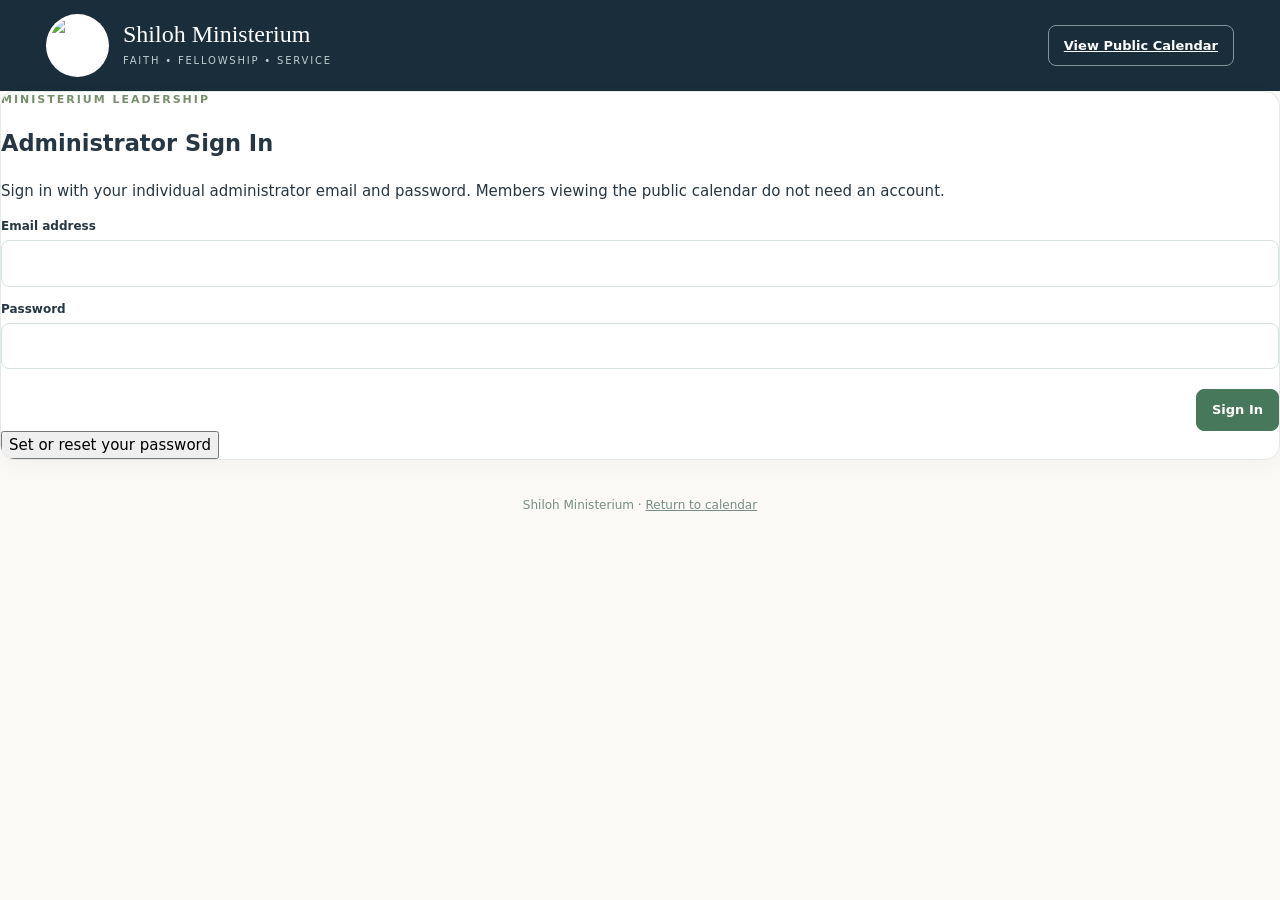
==== admin.html @ 5330f153 "Add dedicated secure administrator email and password sign-in page" ====
<!doctype html>
<html lang="en"><head><meta charset="UTF-8"><meta name="viewport" content="width=device-width,initial-scale=1"><meta name="theme-color" content="#192d3b"><meta name="robots" content="noindex,nofollow"><title>Administrator Sign In | Shiloh Ministerium</title><link rel="stylesheet" href="/styles.css"></head>
<body><header class="header"><div class="header-inner"><a class="brand" href="/" aria-label="Return to public calendar"><img src="https://static.wixstatic.com/media/788785_b987d57b74be4ffa8350287366db015c~mv2.png" alt="Shiloh Baptist Church emblem" class="logo"><span><strong>Shiloh Ministerium</strong><small>FAITH • FELLOWSHIP • SERVICE</small></span></a><a class="btn outline-dark" href="/">View Public Calendar</a></div></header>
<main class="login-shell"><section class="panel login-panel" aria-labelledby="loginTitle"><p class="eyebrow green">Ministerium Leadership</p><h1 id="loginTitle">Administrator Sign In</h1><p>Sign in with your individual administrator email and password. Members viewing the public calendar do not need an account.</p>
<div id="loginNotice" class="status" role="status" aria-live="polite" hidden></div>
<form id="passwordLogin" autocomplete="on"><label class="field" for="adminEmail">Email address</label><input class="fieldinput" id="adminEmail" name="username" autocomplete="username" type="email" inputmode="email" required><label class="field" for="adminPassword">Password</label><input class="fieldinput" id="adminPassword" name="password" autocomplete="current-password" type="password" required minlength="6"><div class="actions login-actions"><button type="submit" class="btn primary" id="signInBtn">Sign In</button></div></form>
<button id="forgotPassword" class="text-link" type="button">Set or reset your password</button>
<form id="resetForm" hidden><label class="field" for="resetEmail">Administrator email address</label><input class="fieldinput" id="resetEmail" name="email" autocomplete="email" type="email" required><p class="hint">We'll email you a secure password setup link. Only approved administrators will be able to access calendar management.</p><div class="actions"><button id="cancelReset" class="btn" type="button">Cancel</button><button id="sendReset" class="btn primary" type="submit">Email Password Link</button></div></form>
<form id="newPasswordForm" hidden><label class="field" for="newPassword">New password</label><input class="fieldinput" id="newPassword" name="new-password" autocomplete="new-password" type="password" minlength="12" required><label class="field" for="confirmPassword">Confirm new password</label><input class="fieldinput" id="confirmPassword" name="confirm-password" autocomplete="new-password" type="password" minlength="12" required><div class="actions"><button class="btn primary" type="submit" id="savePassword">Save Password</button></div></form>
</section></main><footer>Shiloh Ministerium · <a href="/">Return to calendar</a></footer>
<script defer src="https://cdn.jsdelivr.net/npm/@supabase/supabase-js@2/dist/umd/supabase.min.js"></script><script defer src="/config.js"></script><script defer src="/admin.js"></script></body></html>
---- styles.css ----
:root{--navy:#192d3b;--deep:#233f4a;--green:#47785c;--cream:#faf9f5;--gold:#c1a067;--ink:#263743;--muted:#667b81;--line:#e3e9e5;--mint:#e7f1e9}*{box-sizing:border-box}body{margin:0;background:var(--cream);color:var(--ink);font:15px/1.5 system-ui,-apple-system,BlinkMacSystemFont,"Segoe UI",sans-serif}button,input,select,textarea{font:inherit}button{cursor:pointer}button:disabled{opacity:.5;cursor:not-allowed}button:focus-visible,input:focus-visible,select:focus-visible,textarea:focus-visible{outline:3px solid var(--gold);outline-offset:2px}a{color:inherit}.header{background:var(--navy);color:#fff}.header-inner{max-width:1240px;margin:auto;padding:14px 26px;display:flex;align-items:center;justify-content:space-between;gap:16px}.brand{display:flex;align-items:center;gap:14px;text-decoration:none}.logo{height:63px;width:63px;object-fit:contain;background:#fff;border-radius:50%;padding:3px}.brand strong{display:block;font:24px Georgia,serif}.brand small{color:#bed0ce;font-size:10px;letter-spacing:1.8px}.header-actions{display:flex;align-items:center;gap:12px}.user-badge{font-size:12px;color:#dbe6e3;max-width:210px;overflow:hidden;text-overflow:ellipsis;white-space:nowrap}.btn{border-radius:8px;padding:10px 15px;background:#fff;border:1px solid var(--line);color:var(--ink);font-size:13px;font-weight:680}.btn:hover{filter:brightness(.97)}.btn.primary{background:var(--green);color:#fff;border-color:var(--green)}.btn.secondary{background:#eff5f0;border-color:#d4e4d8;color:#315b43}.btn.outline-dark{background:transparent;border-color:#82979c;color:#fff}.hero{background:linear-gradient(115deg,#1d3544,#2a4b49);color:#fff}.hero-inner{max-width:1240px;margin:auto;padding:38px 26px;display:flex;align-items:center;justify-content:space-between}.eyebrow{letter-spacing:2px;text-transform:uppercase;font-size:11px;color:#ddc695;font-weight:740;margin:0}.eyebrow.green{color:#778e6d}.hero h1{font:clamp(32px,4vw,44px) Georgia,serif;margin:8px 0 5px}.hero-copy{margin:0;color:#d3dfe0}.hero-seal{font:80px Georgia,serif;color:#a7b49c}.shell{max-width:1240px;margin:27px auto 0;padding:0 26px}.status{padding:13px 16px;border-radius:9px;border:1px solid #e5d9b7;background:#fff8e7;color:#695324;margin-bottom:18px}.status.error{border-color:#e6bab9;color:#8d3535;background:#fff2f2}.status.success{border-color:#bdd9c4;color:#295b3d;background:#edf7ef}.adminbar{background:#e7f0e8;border:1px solid #c3d9c7;border-radius:10px;padding:13px 16px;margin-bottom:18px;display:flex;justify-content:space-between;align-items:center;gap:12px;flex-wrap:wrap}.adminbar[hidden],.status[hidden],.overlay[hidden],*[hidden]{display:none!important}.adminbar strong{color:#325d43}.admin-actions{display:flex;gap:8px;flex-wrap:wrap}.layout{display:grid;grid-template-columns:minmax(0,1fr) 300px;gap:22px}.panel{border:1px solid var(--line);border-radius:15px;background:#fff;box-shadow:0 6px 22px #172c3908;overflow:hidden}.toolbar{padding:21px 22px;display:flex;align-items:center;justify-content:space-between;gap:10px;flex-wrap:wrap}.toolbar h2{margin:0;font:27px Georgia,serif}.toolbar-actions{display:flex;gap:7px}.icon-btn{font-size:23px;padding:2px 14px}.filters{display:flex;flex-wrap:wrap;gap:8px;padding:0 22px 17px}.chip{background:white;color:#53676a;border:1px solid var(--line);padding:6px 12px;border-radius:22px;font-size:12px;cursor:pointer}.chip.active{background:var(--mint);border-color:#94b59d;color:#2c6343}.weekdays,.days{display:grid;grid-template-columns:repeat(7,minmax(0,1fr))}.weekdays{background:#f2f5f2;border-block:1px solid var(--line)}.weekdays span{text-align:center;color:#697d7d;font-weight:700;font-size:11px;letter-spacing:.8px;padding:12px 0}.day{min-height:120px;padding:9px 6px;border-bottom:1px solid var(--line);border-right:1px solid var(--line);min-width:0}.day:nth-child(7n){border-right:0}.day.out{background:#fafbfa;color:#b1bebe}.day-number{font-size:12px;font-weight:700;display:inline-block;padding:3px 5px}.day.today .day-number{background:var(--green);color:#fff;border-radius:50%;min-width:26px;text-align:center}.event{display:block;width:100%;text-align:left;white-space:nowrap;overflow:hidden;text-overflow:ellipsis;border:0;border-left:3px solid #5b8b6a;background:#e8f2ea;color:#346148;border-radius:4px;padding:4px 5px;margin-top:5px;font-size:11px}.event.worship{background:#f7eedf;border-color:#c69d5d;color:#85632f}.event.outreach{background:#e6edf9;border-color:#758fba;color:#435f86}.event.training{background:#f0e9f6;border-color:#9b7eba;color:#70558a}.aside{padding:23px}.aside h2{margin:5px 0;font:25px Georgia,serif}.aside-desc{margin:0 0 14px;color:var(--muted);font-size:13px}.upcoming{display:flex;gap:11px;padding:15px 0;border-bottom:1px solid var(--line)}.date-box{background:#eff4ed;border-radius:8px;color:var(--green);min-width:52px;height:60px;text-align:center;padding:6px}.date-box small{font-size:10px;display:block}.date-box strong{font-size:23px;line-height:1.2;display:block}.upcoming h3{margin:0;font-size:13px}.upcoming p{font-size:12px;color:var(--muted);margin:3px 0}.upcoming button{margin-top:3px;font-size:11px;background:transparent;border:0;padding:2px 0;text-decoration:underline;color:var(--green)}.aside-note{font-size:12px;color:var(--muted);margin-top:23px}.empty{font-size:13px;color:var(--muted)}footer{text-align:center;padding:36px 14px;color:#788d88;font-size:12px}.overlay{position:fixed;inset:0;z-index:20;background:#10212db3;display:grid;place-items:center;padding:16px}.modal{width:min(100%,510px);max-height:92vh;overflow:auto;background:#fff;border-radius:16px;padding:26px;box-shadow:0 25px 80px #0003}.modal-heading{display:flex;justify-content:space-between;align-items:start;gap:8px}.modal h2{font:27px Georgia,serif;margin:0 0 10px}.close-modal{background:none;border:0;font-size:28px;color:#617276}.modal p{font-size:13px;color:#586b70}.field{display:block;font-size:12px;font-weight:700;margin:13px 0 5px}.fieldinput{width:100%;padding:11px;border:1px solid #d7e2db;border-radius:8px;background:white}.actions{display:flex;justify-content:flex-end;gap:8px;flex-wrap:wrap;margin-top:20px}.hint{border-radius:8px;background:#f3f5f1;padding:12px;color:#53675b}.form-error{color:#9f3535;font-size:12px;margin-top:10px;min-height:18px}.admin-entry{display:flex;align-items:center;justify-content:space-between;gap:12px;border-bottom:1px solid var(--line);padding:10px 0;word-break:break-word}.admin-entry small{display:block;color:var(--muted)}@media(max-width:880px){.layout{grid-template-columns:1fr}.day{min-height:100px}}@media(max-width:570px){.header-inner{padding:12px}.logo{width:46px;height:46px}.brand strong{font-size:18px}.brand small{font-size:8px;letter-spacing:1px}.user-badge{display:none}.hero-inner{padding:29px 15px}.hero-seal{display:none}.shell{padding:0 9px}.toolbar{padding:16px 11px}.toolbar h2{font-size:23px}.filters{padding:0 10px 14px}.day{min-height:75px;padding:4px 2px}.event{font-size:9px;padding:3px 2px}.weekdays span{font-size:10px}.modal{padding:20px}.aside{padding:20px}}
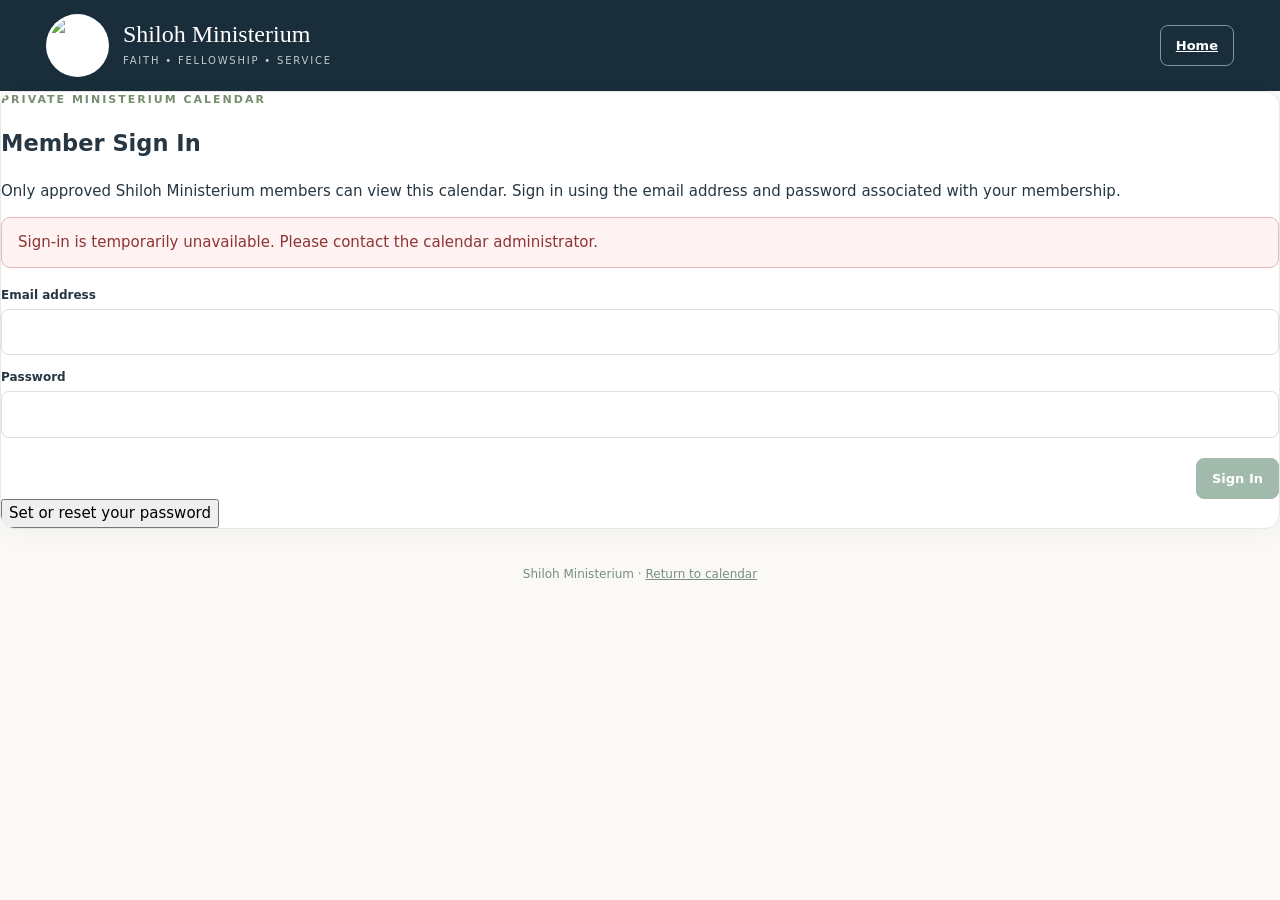
==== commit 65937ae8: "Make dedicated login page members-only rather than administrators-only" ====
--- a/admin.html
+++ b/admin.html
@@ -1,11 +1,11 @@
 <!doctype html>
-<html lang="en"><head><meta charset="UTF-8"><meta name="viewport" content="width=device-width,initial-scale=1"><meta name="theme-color" content="#192d3b"><meta name="robots" content="noindex,nofollow"><title>Administrator Sign In | Shiloh Ministerium</title><link rel="stylesheet" href="/styles.css"></head>
-<body><header class="header"><div class="header-inner"><a class="brand" href="/" aria-label="Return to public calendar"><img src="https://static.wixstatic.com/media/788785_b987d57b74be4ffa8350287366db015c~mv2.png" alt="Shiloh Baptist Church emblem" class="logo"><span><strong>Shiloh Ministerium</strong><small>FAITH • FELLOWSHIP • SERVICE</small></span></a><a class="btn outline-dark" href="/">View Public Calendar</a></div></header>
-<main class="login-shell"><section class="panel login-panel" aria-labelledby="loginTitle"><p class="eyebrow green">Ministerium Leadership</p><h1 id="loginTitle">Administrator Sign In</h1><p>Sign in with your individual administrator email and password. Members viewing the public calendar do not need an account.</p>
+<html lang="en"><head><meta charset="UTF-8"><meta name="viewport" content="width=device-width,initial-scale=1"><meta name="theme-color" content="#192d3b"><meta name="robots" content="noindex,nofollow"><title>Member Sign In | Shiloh Ministerium</title><link rel="stylesheet" href="/styles.css"></head>
+<body><header class="header"><div class="header-inner"><a class="brand" href="/" aria-label="Return to public calendar"><img src="https://static.wixstatic.com/media/788785_b987d57b74be4ffa8350287366db015c~mv2.png" alt="Shiloh Baptist Church emblem" class="logo"><span><strong>Shiloh Ministerium</strong><small>FAITH • FELLOWSHIP • SERVICE</small></span></a><a class="btn outline-dark" href="/">Home</a></div></header>
+<main class="login-shell"><section class="panel login-panel" aria-labelledby="loginTitle"><p class="eyebrow green">Private Ministerium Calendar</p><h1 id="loginTitle">Member Sign In</h1><p>Only approved Shiloh Ministerium members can view this calendar. Sign in using the email address and password associated with your membership.</p>
 <div id="loginNotice" class="status" role="status" aria-live="polite" hidden></div>
 <form id="passwordLogin" autocomplete="on"><label class="field" for="adminEmail">Email address</label><input class="fieldinput" id="adminEmail" name="username" autocomplete="username" type="email" inputmode="email" required><label class="field" for="adminPassword">Password</label><input class="fieldinput" id="adminPassword" name="password" autocomplete="current-password" type="password" required minlength="6"><div class="actions login-actions"><button type="submit" class="btn primary" id="signInBtn">Sign In</button></div></form>
 <button id="forgotPassword" class="text-link" type="button">Set or reset your password</button>
-<form id="resetForm" hidden><label class="field" for="resetEmail">Administrator email address</label><input class="fieldinput" id="resetEmail" name="email" autocomplete="email" type="email" required><p class="hint">We'll email you a secure password setup link. Only approved administrators will be able to access calendar management.</p><div class="actions"><button id="cancelReset" class="btn" type="button">Cancel</button><button id="sendReset" class="btn primary" type="submit">Email Password Link</button></div></form>
+<form id="resetForm" hidden><label class="field" for="resetEmail">Member email address</label><input class="fieldinput" id="resetEmail" name="email" autocomplete="email" type="email" required><p class="hint">We'll email you a secure password setup link. Only approved members can view the calendar. Administrative features are restricted to designated leaders.</p><div class="actions"><button id="cancelReset" class="btn" type="button">Cancel</button><button id="sendReset" class="btn primary" type="submit">Email Password Link</button></div></form>
 <form id="newPasswordForm" hidden><label class="field" for="newPassword">New password</label><input class="fieldinput" id="newPassword" name="new-password" autocomplete="new-password" type="password" minlength="12" required><label class="field" for="confirmPassword">Confirm new password</label><input class="fieldinput" id="confirmPassword" name="confirm-password" autocomplete="new-password" type="password" minlength="12" required><div class="actions"><button class="btn primary" type="submit" id="savePassword">Save Password</button></div></form>
 </section></main><footer>Shiloh Ministerium · <a href="/">Return to calendar</a></footer>
 <script defer src="https://cdn.jsdelivr.net/npm/@supabase/supabase-js@2/dist/umd/supabase.min.js"></script><script defer src="/config.js"></script><script defer src="/admin.js"></script></body></html>
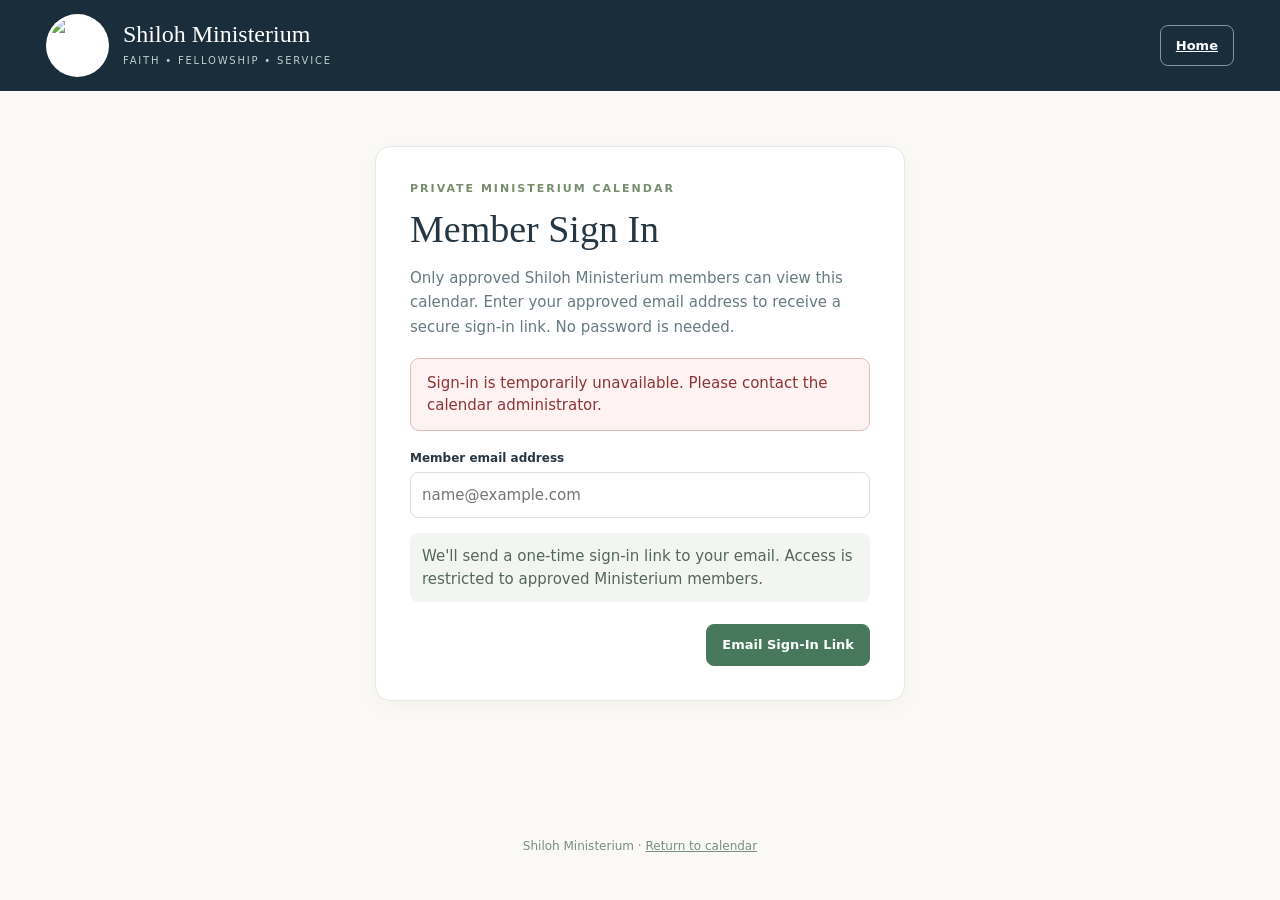
==== commit 96e97436: "Switch member login page to passwordless Supabase email links" ====
--- a/admin.html
+++ b/admin.html
@@ -1,11 +1,13 @@
 <!doctype html>
 <html lang="en"><head><meta charset="UTF-8"><meta name="viewport" content="width=device-width,initial-scale=1"><meta name="theme-color" content="#192d3b"><meta name="robots" content="noindex,nofollow"><title>Member Sign In | Shiloh Ministerium</title><link rel="stylesheet" href="/styles.css"></head>
-<body><header class="header"><div class="header-inner"><a class="brand" href="/" aria-label="Return to public calendar"><img src="https://static.wixstatic.com/media/788785_b987d57b74be4ffa8350287366db015c~mv2.png" alt="Shiloh Baptist Church emblem" class="logo"><span><strong>Shiloh Ministerium</strong><small>FAITH • FELLOWSHIP • SERVICE</small></span></a><a class="btn outline-dark" href="/">Home</a></div></header>
-<main class="login-shell"><section class="panel login-panel" aria-labelledby="loginTitle"><p class="eyebrow green">Private Ministerium Calendar</p><h1 id="loginTitle">Member Sign In</h1><p>Only approved Shiloh Ministerium members can view this calendar. Sign in using the email address and password associated with your membership.</p>
+<body><header class="header"><div class="header-inner"><a class="brand" href="/" aria-label="Return to calendar"><img src="https://static.wixstatic.com/media/788785_b987d57b74be4ffa8350287366db015c~mv2.png" alt="Shiloh Baptist Church emblem" class="logo"><span><strong>Shiloh Ministerium</strong><small>FAITH • FELLOWSHIP • SERVICE</small></span></a><a class="btn outline-dark" href="/">Home</a></div></header>
+<main class="login-shell"><section class="panel login-panel" aria-labelledby="loginTitle"><p class="eyebrow green">Private Ministerium Calendar</p><h1 id="loginTitle">Member Sign In</h1><p>Only approved Shiloh Ministerium members can view this calendar. Enter your approved email address to receive a secure sign-in link. No password is needed.</p>
 <div id="loginNotice" class="status" role="status" aria-live="polite" hidden></div>
-<form id="passwordLogin" autocomplete="on"><label class="field" for="adminEmail">Email address</label><input class="fieldinput" id="adminEmail" name="username" autocomplete="username" type="email" inputmode="email" required><label class="field" for="adminPassword">Password</label><input class="fieldinput" id="adminPassword" name="password" autocomplete="current-password" type="password" required minlength="6"><div class="actions login-actions"><button type="submit" class="btn primary" id="signInBtn">Sign In</button></div></form>
-<button id="forgotPassword" class="text-link" type="button">Set or reset your password</button>
-<form id="resetForm" hidden><label class="field" for="resetEmail">Member email address</label><input class="fieldinput" id="resetEmail" name="email" autocomplete="email" type="email" required><p class="hint">We'll email you a secure password setup link. Only approved members can view the calendar. Administrative features are restricted to designated leaders.</p><div class="actions"><button id="cancelReset" class="btn" type="button">Cancel</button><button id="sendReset" class="btn primary" type="submit">Email Password Link</button></div></form>
-<form id="newPasswordForm" hidden><label class="field" for="newPassword">New password</label><input class="fieldinput" id="newPassword" name="new-password" autocomplete="new-password" type="password" minlength="12" required><label class="field" for="confirmPassword">Confirm new password</label><input class="fieldinput" id="confirmPassword" name="confirm-password" autocomplete="new-password" type="password" minlength="12" required><div class="actions"><button class="btn primary" type="submit" id="savePassword">Save Password</button></div></form>
+<form id="linkLogin" autocomplete="on">
+<label class="field" for="memberEmail">Member email address</label>
+<input class="fieldinput" id="memberEmail" name="email" autocomplete="email" type="email" inputmode="email" required placeholder="name@example.com">
+<p class="hint">We'll send a one-time sign-in link to your email. Access is restricted to approved Ministerium members.</p>
+<div class="actions login-actions"><button class="btn primary" id="sendLinkBtn" type="submit">Email Sign-In Link</button></div>
+</form>
 </section></main><footer>Shiloh Ministerium · <a href="/">Return to calendar</a></footer>
 <script defer src="https://cdn.jsdelivr.net/npm/@supabase/supabase-js@2/dist/umd/supabase.min.js"></script><script defer src="/config.js"></script><script defer src="/admin.js"></script></body></html>
--- a/styles.css
+++ b/styles.css
@@ -1 +1,11 @@
-:root{--navy:#192d3b;--deep:#233f4a;--green:#47785c;--cream:#faf9f5;--gold:#c1a067;--ink:#263743;--muted:#667b81;--line:#e3e9e5;--mint:#e7f1e9}*{box-sizing:border-box}body{margin:0;background:var(--cream);color:var(--ink);font:15px/1.5 system-ui,-apple-system,BlinkMacSystemFont,"Segoe UI",sans-serif}button,input,select,textarea{font:inherit}button{cursor:pointer}button:disabled{opacity:.5;cursor:not-allowed}button:focus-visible,input:focus-visible,select:focus-visible,textarea:focus-visible{outline:3px solid var(--gold);outline-offset:2px}a{color:inherit}.header{background:var(--navy);color:#fff}.header-inner{max-width:1240px;margin:auto;padding:14px 26px;display:flex;align-items:center;justify-content:space-between;gap:16px}.brand{display:flex;align-items:center;gap:14px;text-decoration:none}.logo{height:63px;width:63px;object-fit:contain;background:#fff;border-radius:50%;padding:3px}.brand strong{display:block;font:24px Georgia,serif}.brand small{color:#bed0ce;font-size:10px;letter-spacing:1.8px}.header-actions{display:flex;align-items:center;gap:12px}.user-badge{font-size:12px;color:#dbe6e3;max-width:210px;overflow:hidden;text-overflow:ellipsis;white-space:nowrap}.btn{border-radius:8px;padding:10px 15px;background:#fff;border:1px solid var(--line);color:var(--ink);font-size:13px;font-weight:680}.btn:hover{filter:brightness(.97)}.btn.primary{background:var(--green);color:#fff;border-color:var(--green)}.btn.secondary{background:#eff5f0;border-color:#d4e4d8;color:#315b43}.btn.outline-dark{background:transparent;border-color:#82979c;color:#fff}.hero{background:linear-gradient(115deg,#1d3544,#2a4b49);color:#fff}.hero-inner{max-width:1240px;margin:auto;padding:38px 26px;display:flex;align-items:center;justify-content:space-between}.eyebrow{letter-spacing:2px;text-transform:uppercase;font-size:11px;color:#ddc695;font-weight:740;margin:0}.eyebrow.green{color:#778e6d}.hero h1{font:clamp(32px,4vw,44px) Georgia,serif;margin:8px 0 5px}.hero-copy{margin:0;color:#d3dfe0}.hero-seal{font:80px Georgia,serif;color:#a7b49c}.shell{max-width:1240px;margin:27px auto 0;padding:0 26px}.status{padding:13px 16px;border-radius:9px;border:1px solid #e5d9b7;background:#fff8e7;color:#695324;margin-bottom:18px}.status.error{border-color:#e6bab9;color:#8d3535;background:#fff2f2}.status.success{border-color:#bdd9c4;color:#295b3d;background:#edf7ef}.adminbar{background:#e7f0e8;border:1px solid #c3d9c7;border-radius:10px;padding:13px 16px;margin-bottom:18px;display:flex;justify-content:space-between;align-items:center;gap:12px;flex-wrap:wrap}.adminbar[hidden],.status[hidden],.overlay[hidden],*[hidden]{display:none!important}.adminbar strong{color:#325d43}.admin-actions{display:flex;gap:8px;flex-wrap:wrap}.layout{display:grid;grid-template-columns:minmax(0,1fr) 300px;gap:22px}.panel{border:1px solid var(--line);border-radius:15px;background:#fff;box-shadow:0 6px 22px #172c3908;overflow:hidden}.toolbar{padding:21px 22px;display:flex;align-items:center;justify-content:space-between;gap:10px;flex-wrap:wrap}.toolbar h2{margin:0;font:27px Georgia,serif}.toolbar-actions{display:flex;gap:7px}.icon-btn{font-size:23px;padding:2px 14px}.filters{display:flex;flex-wrap:wrap;gap:8px;padding:0 22px 17px}.chip{background:white;color:#53676a;border:1px solid var(--line);padding:6px 12px;border-radius:22px;font-size:12px;cursor:pointer}.chip.active{background:var(--mint);border-color:#94b59d;color:#2c6343}.weekdays,.days{display:grid;grid-template-columns:repeat(7,minmax(0,1fr))}.weekdays{background:#f2f5f2;border-block:1px solid var(--line)}.weekdays span{text-align:center;color:#697d7d;font-weight:700;font-size:11px;letter-spacing:.8px;padding:12px 0}.day{min-height:120px;padding:9px 6px;border-bottom:1px solid var(--line);border-right:1px solid var(--line);min-width:0}.day:nth-child(7n){border-right:0}.day.out{background:#fafbfa;color:#b1bebe}.day-number{font-size:12px;font-weight:700;display:inline-block;padding:3px 5px}.day.today .day-number{background:var(--green);color:#fff;border-radius:50%;min-width:26px;text-align:center}.event{display:block;width:100%;text-align:left;white-space:nowrap;overflow:hidden;text-overflow:ellipsis;border:0;border-left:3px solid #5b8b6a;background:#e8f2ea;color:#346148;border-radius:4px;padding:4px 5px;margin-top:5px;font-size:11px}.event.worship{background:#f7eedf;border-color:#c69d5d;color:#85632f}.event.outreach{background:#e6edf9;border-color:#758fba;color:#435f86}.event.training{background:#f0e9f6;border-color:#9b7eba;color:#70558a}.aside{padding:23px}.aside h2{margin:5px 0;font:25px Georgia,serif}.aside-desc{margin:0 0 14px;color:var(--muted);font-size:13px}.upcoming{display:flex;gap:11px;padding:15px 0;border-bottom:1px solid var(--line)}.date-box{background:#eff4ed;border-radius:8px;color:var(--green);min-width:52px;height:60px;text-align:center;padding:6px}.date-box small{font-size:10px;display:block}.date-box strong{font-size:23px;line-height:1.2;display:block}.upcoming h3{margin:0;font-size:13px}.upcoming p{font-size:12px;color:var(--muted);margin:3px 0}.upcoming button{margin-top:3px;font-size:11px;background:transparent;border:0;padding:2px 0;text-decoration:underline;color:var(--green)}.aside-note{font-size:12px;color:var(--muted);margin-top:23px}.empty{font-size:13px;color:var(--muted)}footer{text-align:center;padding:36px 14px;color:#788d88;font-size:12px}.overlay{position:fixed;inset:0;z-index:20;background:#10212db3;display:grid;place-items:center;padding:16px}.modal{width:min(100%,510px);max-height:92vh;overflow:auto;background:#fff;border-radius:16px;padding:26px;box-shadow:0 25px 80px #0003}.modal-heading{display:flex;justify-content:space-between;align-items:start;gap:8px}.modal h2{font:27px Georgia,serif;margin:0 0 10px}.close-modal{background:none;border:0;font-size:28px;color:#617276}.modal p{font-size:13px;color:#586b70}.field{display:block;font-size:12px;font-weight:700;margin:13px 0 5px}.fieldinput{width:100%;padding:11px;border:1px solid #d7e2db;border-radius:8px;background:white}.actions{display:flex;justify-content:flex-end;gap:8px;flex-wrap:wrap;margin-top:20px}.hint{border-radius:8px;background:#f3f5f1;padding:12px;color:#53675b}.form-error{color:#9f3535;font-size:12px;margin-top:10px;min-height:18px}.admin-entry{display:flex;align-items:center;justify-content:space-between;gap:12px;border-bottom:1px solid var(--line);padding:10px 0;word-break:break-word}.admin-entry small{display:block;color:var(--muted)}@media(max-width:880px){.layout{grid-template-columns:1fr}.day{min-height:100px}}@media(max-width:570px){.header-inner{padding:12px}.logo{width:46px;height:46px}.brand strong{font-size:18px}.brand small{font-size:8px;letter-spacing:1px}.user-badge{display:none}.hero-inner{padding:29px 15px}.hero-seal{display:none}.shell{padding:0 9px}.toolbar{padding:16px 11px}.toolbar h2{font-size:23px}.filters{padding:0 10px 14px}.day{min-height:75px;padding:4px 2px}.event{font-size:9px;padding:3px 2px}.weekdays span{font-size:10px}.modal{padding:20px}.aside{padding:20px}}+:root{--navy:#192d3b;--deep:#233f4a;--green:#47785c;--cream:#faf9f5;--gold:#c1a067;--ink:#263743;--muted:#667b81;--line:#e3e9e5;--mint:#e7f1e9}*{box-sizing:border-box}body{margin:0;background:var(--cream);color:var(--ink);font:15px/1.5 system-ui,-apple-system,BlinkMacSystemFont,"Segoe UI",sans-serif}button,input,select,textarea{font:inherit}button{cursor:pointer}button:disabled{opacity:.5;cursor:not-allowed}button:focus-visible,input:focus-visible,select:focus-visible,textarea:focus-visible{outline:3px solid var(--gold);outline-offset:2px}a{color:inherit}.header{background:var(--navy);color:#fff}.header-inner{max-width:1240px;margin:auto;padding:14px 26px;display:flex;align-items:center;justify-content:space-between;gap:16px}.brand{display:flex;align-items:center;gap:14px;text-decoration:none}.logo{height:63px;width:63px;object-fit:contain;background:#fff;border-radius:50%;padding:3px}.brand strong{display:block;font:24px Georgia,serif}.brand small{color:#bed0ce;font-size:10px;letter-spacing:1.8px}.header-actions{display:flex;align-items:center;gap:12px}.user-badge{font-size:12px;color:#dbe6e3;max-width:210px;overflow:hidden;text-overflow:ellipsis;white-space:nowrap}.btn{border-radius:8px;padding:10px 15px;background:#fff;border:1px solid var(--line);color:var(--ink);font-size:13px;font-weight:680}.btn:hover{filter:brightness(.97)}.btn.primary{background:var(--green);color:#fff;border-color:var(--green)}.btn.secondary{background:#eff5f0;border-color:#d4e4d8;color:#315b43}.btn.outline-dark{background:transparent;border-color:#82979c;color:#fff}.hero{background:linear-gradient(115deg,#1d3544,#2a4b49);color:#fff}.hero-inner{max-width:1240px;margin:auto;padding:38px 26px;display:flex;align-items:center;justify-content:space-between}.eyebrow{letter-spacing:2px;text-transform:uppercase;font-size:11px;color:#ddc695;font-weight:740;margin:0}.eyebrow.green{color:#778e6d}.hero h1{font:clamp(32px,4vw,44px) Georgia,serif;margin:8px 0 5px}.hero-copy{margin:0;color:#d3dfe0}.hero-seal{font:80px Georgia,serif;color:#a7b49c}.shell{max-width:1240px;margin:27px auto 0;padding:0 26px}.status{padding:13px 16px;border-radius:9px;border:1px solid #e5d9b7;background:#fff8e7;color:#695324;margin-bottom:18px}.status.error{border-color:#e6bab9;color:#8d3535;background:#fff2f2}.status.success{border-color:#bdd9c4;color:#295b3d;background:#edf7ef}.adminbar{background:#e7f0e8;border:1px solid #c3d9c7;border-radius:10px;padding:13px 16px;margin-bottom:18px;display:flex;justify-content:space-between;align-items:center;gap:12px;flex-wrap:wrap}.adminbar[hidden],.status[hidden],.overlay[hidden],*[hidden]{display:none!important}.adminbar strong{color:#325d43}.admin-actions{display:flex;gap:8px;flex-wrap:wrap}.layout{display:grid;grid-template-columns:minmax(0,1fr) 300px;gap:22px}.panel{border:1px solid var(--line);border-radius:15px;background:#fff;box-shadow:0 6px 22px #172c3908;overflow:hidden}.toolbar{padding:21px 22px;display:flex;align-items:center;justify-content:space-between;gap:10px;flex-wrap:wrap}.toolbar h2{margin:0;font:27px Georgia,serif}.toolbar-actions{display:flex;gap:7px}.icon-btn{font-size:23px;padding:2px 14px}.filters{display:flex;flex-wrap:wrap;gap:8px;padding:0 22px 17px}.chip{background:white;color:#53676a;border:1px solid var(--line);padding:6px 12px;border-radius:22px;font-size:12px;cursor:pointer}.chip.active{background:var(--mint);border-color:#94b59d;color:#2c6343}.weekdays,.days{display:grid;grid-template-columns:repeat(7,minmax(0,1fr))}.weekdays{background:#f2f5f2;border-block:1px solid var(--line)}.weekdays span{text-align:center;color:#697d7d;font-weight:700;font-size:11px;letter-spacing:.8px;padding:12px 0}.day{min-height:120px;padding:9px 6px;border-bottom:1px solid var(--line);border-right:1px solid var(--line);min-width:0}.day:nth-child(7n){border-right:0}.day.out{background:#fafbfa;color:#b1bebe}.day-number{font-size:12px;font-weight:700;display:inline-block;padding:3px 5px}.day.today .day-number{background:var(--green);color:#fff;border-radius:50%;min-width:26px;text-align:center}.event{display:block;width:100%;text-align:left;white-space:nowrap;overflow:hidden;text-overflow:ellipsis;border:0;border-left:3px solid #5b8b6a;background:#e8f2ea;color:#346148;border-radius:4px;padding:4px 5px;margin-top:5px;font-size:11px}.event.worship{background:#f7eedf;border-color:#c69d5d;color:#85632f}.event.outreach{background:#e6edf9;border-color:#758fba;color:#435f86}.event.training{background:#f0e9f6;border-color:#9b7eba;color:#70558a}.aside{padding:23px}.aside h2{margin:5px 0;font:25px Georgia,serif}.aside-desc{margin:0 0 14px;color:var(--muted);font-size:13px}.upcoming{display:flex;gap:11px;padding:15px 0;border-bottom:1px solid var(--line)}.date-box{background:#eff4ed;border-radius:8px;color:var(--green);min-width:52px;height:60px;text-align:center;padding:6px}.date-box small{font-size:10px;display:block}.date-box strong{font-size:23px;line-height:1.2;display:block}.upcoming h3{margin:0;font-size:13px}.upcoming p{font-size:12px;color:var(--muted);margin:3px 0}.upcoming button{margin-top:3px;font-size:11px;background:transparent;border:0;padding:2px 0;text-decoration:underline;color:var(--green)}.aside-note{font-size:12px;color:var(--muted);margin-top:23px}.empty{font-size:13px;color:var(--muted)}footer{text-align:center;padding:36px 14px;color:#788d88;font-size:12px}.overlay{position:fixed;inset:0;z-index:20;background:#10212db3;display:grid;place-items:center;padding:16px}.modal{width:min(100%,510px);max-height:92vh;overflow:auto;background:#fff;border-radius:16px;padding:26px;box-shadow:0 25px 80px #0003}.modal-heading{display:flex;justify-content:space-between;align-items:start;gap:8px}.modal h2{font:27px Georgia,serif;margin:0 0 10px}.close-modal{background:none;border:0;font-size:28px;color:#617276}.modal p{font-size:13px;color:#586b70}.field{display:block;font-size:12px;font-weight:700;margin:13px 0 5px}.fieldinput{width:100%;padding:11px;border:1px solid #d7e2db;border-radius:8px;background:white}.actions{display:flex;justify-content:flex-end;gap:8px;flex-wrap:wrap;margin-top:20px}.hint{border-radius:8px;background:#f3f5f1;padding:12px;color:#53675b}.form-error{color:#9f3535;font-size:12px;margin-top:10px;min-height:18px}.admin-entry{display:flex;align-items:center;justify-content:space-between;gap:12px;border-bottom:1px solid var(--line);padding:10px 0;word-break:break-word}.admin-entry small{display:block;color:var(--muted)}@media(max-width:880px){.layout{grid-template-columns:1fr}.day{min-height:100px}}@media(max-width:570px){.header-inner{padding:12px}.logo{width:46px;height:46px}.brand strong{font-size:18px}.brand small{font-size:8px;letter-spacing:1px}.user-badge{display:none}.hero-inner{padding:29px 15px}.hero-seal{display:none}.shell{padding:0 9px}.toolbar{padding:16px 11px}.toolbar h2{font-size:23px}.filters{padding:0 10px 14px}.day{min-height:75px;padding:4px 2px}.event{font-size:9px;padding:3px 2px}.weekdays span{font-size:10px}.modal{padding:20px}.aside{padding:20px}}
+/* Private member sign-in */
+.login-shell{min-height:calc(100vh - 190px);padding:55px 18px;display:flex;align-items:flex-start;justify-content:center}
+.login-panel{max-width:530px;width:100%;padding:34px}
+.login-panel h1{font:clamp(29px,4vw,38px) Georgia,serif;margin:9px 0 14px}
+.login-panel>p:not(.eyebrow){color:var(--muted);line-height:1.65}
+.login-panel .login-actions{margin-top:22px}
+.login-panel .login-actions .btn{min-width:150px}
+.text-link{background:none;border:0;color:var(--green);font-size:13px;text-decoration:underline;padding:10px 0;margin-top:10px}
+.login-panel .status{margin:18px 0}
+@media(max-width:570px){.login-shell{padding:20px 10px}.login-panel{padding:24px 18px}}
